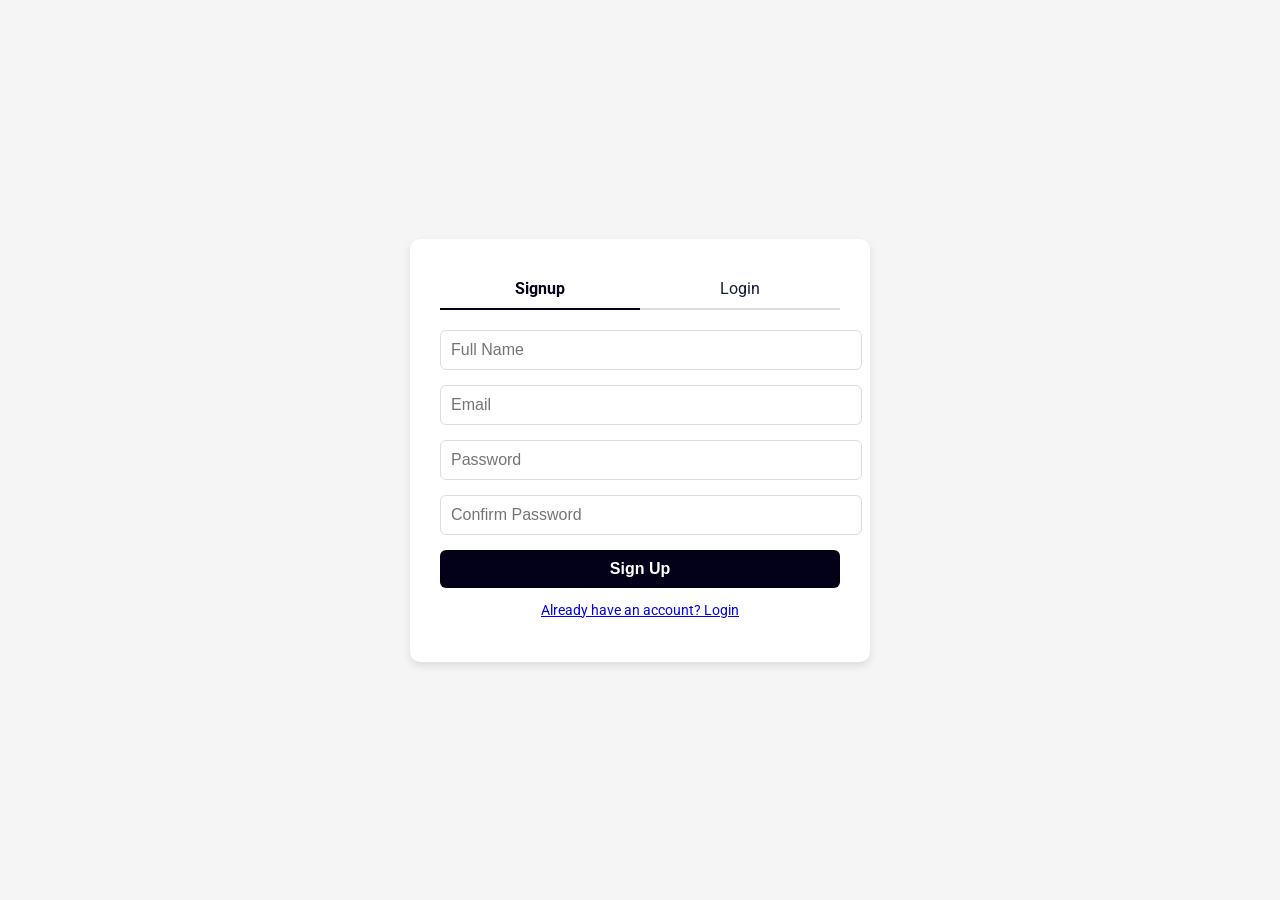
==== ProjektiNeDizajnDheZhvillimUebi2025/loginform.html @ 6a5ddde0 "Add files via upload" ====
<!DOCTYPE html>
<html lang="en">
<head>
    <meta charset="UTF-8">
    <meta name="viewport" content="width=device-width, initial-scale=1.0">
    <title>Signup & Login</title>
    <link href="https://fonts.googleapis.com/css2?family=Roboto:wght@400;500;700&display=swap" rel="stylesheet">
    <style>
        body {
            font-family: 'Roboto', sans-serif;
            margin: 0;
            padding: 0;
            background-color: #f5f5f5;
            color: #121b2f;
            display: flex;
            justify-content: center;
            align-items: center;
            height: 100vh;
        }

        .container {
            background: #fff;
            padding: 30px;
            border-radius: 10px;
            box-shadow: 0 4px 8px rgba(0, 0, 0, 0.1);
            width: 400px;
        }

        .tabs {
            display: flex;
            justify-content: space-between;
            margin-bottom: 20px;
            cursor: pointer;
        }

        .tab {
            padding: 10px 20px;
            text-align: center;
            width: 50%;
            border-bottom: 2px solid #ddd;
        }

        .tab.active {
            border-bottom: 2px solid #03001a;
            font-weight: bold;
            color: #03001a;
        }

        form {
            display: none;
        }

        form.active {
            display: block;
        }

        input {
            width: 100%;
            padding: 10px;
            margin-bottom: 15px;
            border: 1px solid #ddd;
            border-radius: 6px;
            font-size: 16px;
        }

        button {
            width: 100%;
            padding: 10px;
            background-color: #03001a;
            color: #fff;
            border: none;
            border-radius: 6px;
            font-size: 16px;
            font-weight: bold;
            cursor: pointer;
        }

        button:hover {
            background-color: #e5941e;
        }

        .form-footer {
            text-align: center;
            margin-top: 10px;
            font-size: 14px;
            color: #555;
        }
    </style>
</head>
<body>
    <div class="container">
        <!-- Tabs -->
        <div class="tabs">
            <div class="tab active" id="signup-tab">Signup</div>
            <div class="tab" id="login-tab">Login</div>
        </div>

        <!-- Signup Form -->
        <form id="signup-form" class="active">
            <input type="text" placeholder="Full Name" required>
            <input type="email" placeholder="Email" required>
            <input type="password" placeholder="Password" required>
            <input type="password" placeholder="Confirm Password" required>
            <button type="submit">Sign Up</button>
        </form>

        <!-- Login Form -->
        <form id="login-form">
            <input type="email" placeholder="Email" required>
            <input type="password" placeholder="Password" required>
            <a href="signup.html" type="submit"><button>login</button>
        </form>

        <div class="form-footer">
            <p id="footer-text">Already have an account? <a href="#" id="switch-to-login">Login</a></p>
        </div>
    </div>

    <script>
        // Tabs and form switching logic
        const signupTab = document.getElementById('signup-tab');
        const loginTab = document.getElementById('login-tab');
        const signupForm = document.getElementById('signup-form');
        const loginForm = document.getElementById('login-form');
        const footerText = document.getElementById('footer-text');

        signupTab.addEventListener('click', () => {
            signupTab.classList.add('active');
            loginTab.classList.remove('active');
            signupForm.classList.add('active');
            loginForm.classList.remove('active');
            footerText.innerHTML = `Already have an account? <a href="#" id="switch-to-login">Login</a>`;
        });

        loginTab.addEventListener('click', () => {
            loginTab.classList.add('active');
            signupTab.classList.remove('active');
            loginForm.classList.add('active');
            signupForm.classList.remove('active');
            footerText.innerHTML = `Don't have an account? <a href="#" id="switch-to-signup">Sign Up</a>`;
        });
    </script>
</body>
</html>
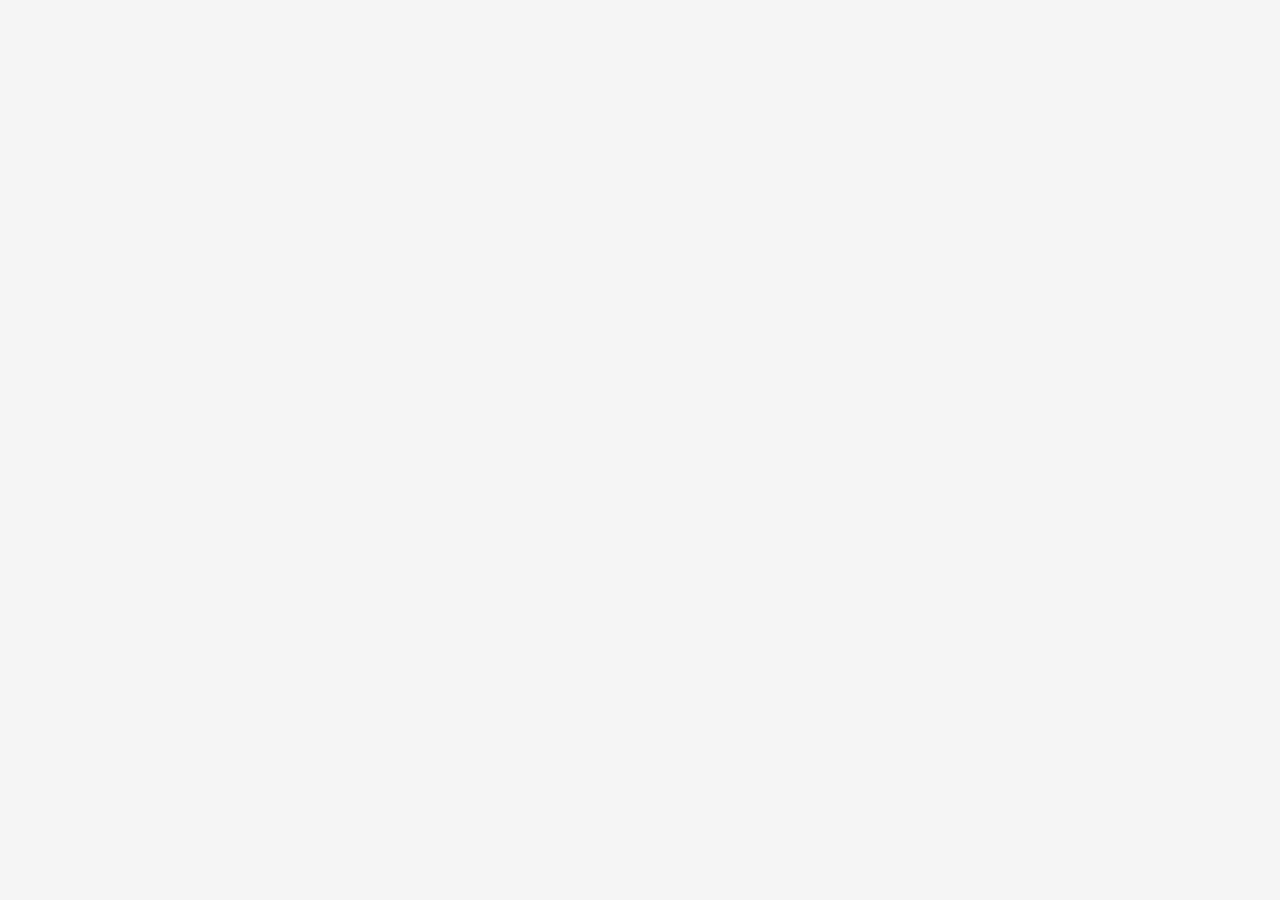
==== commit 2caf26d3: "Update loginform.html" ====
--- a/ProjektiNeDizajnDheZhvillimUebi2025/loginform.html
+++ b/ProjektiNeDizajnDheZhvillimUebi2025/loginform.html
@@ -87,58 +87,4 @@
         }
     </style>
 </head>
-<body>
-    <div class="container">
-        <!-- Tabs -->
-        <div class="tabs">
-            <div class="tab active" id="signup-tab">Signup</div>
-            <div class="tab" id="login-tab">Login</div>
-        </div>
 
-        <!-- Signup Form -->
-        <form id="signup-form" class="active">
-            <input type="text" placeholder="Full Name" required>
-            <input type="email" placeholder="Email" required>
-            <input type="password" placeholder="Password" required>
-            <input type="password" placeholder="Confirm Password" required>
-            <button type="submit">Sign Up</button>
-        </form>
-
-        <!-- Login Form -->
-        <form id="login-form">
-            <input type="email" placeholder="Email" required>
-            <input type="password" placeholder="Password" required>
-            <a href="signup.html" type="submit"><button>login</button>
-        </form>
-
-        <div class="form-footer">
-            <p id="footer-text">Already have an account? <a href="#" id="switch-to-login">Login</a></p>
-        </div>
-    </div>
-
-    <script>
-        // Tabs and form switching logic
-        const signupTab = document.getElementById('signup-tab');
-        const loginTab = document.getElementById('login-tab');
-        const signupForm = document.getElementById('signup-form');
-        const loginForm = document.getElementById('login-form');
-        const footerText = document.getElementById('footer-text');
-
-        signupTab.addEventListener('click', () => {
-            signupTab.classList.add('active');
-            loginTab.classList.remove('active');
-            signupForm.classList.add('active');
-            loginForm.classList.remove('active');
-            footerText.innerHTML = `Already have an account? <a href="#" id="switch-to-login">Login</a>`;
-        });
-
-        loginTab.addEventListener('click', () => {
-            loginTab.classList.add('active');
-            signupTab.classList.remove('active');
-            loginForm.classList.add('active');
-            signupForm.classList.remove('active');
-            footerText.innerHTML = `Don't have an account? <a href="#" id="switch-to-signup">Sign Up</a>`;
-        });
-    </script>
-</body>
-</html>
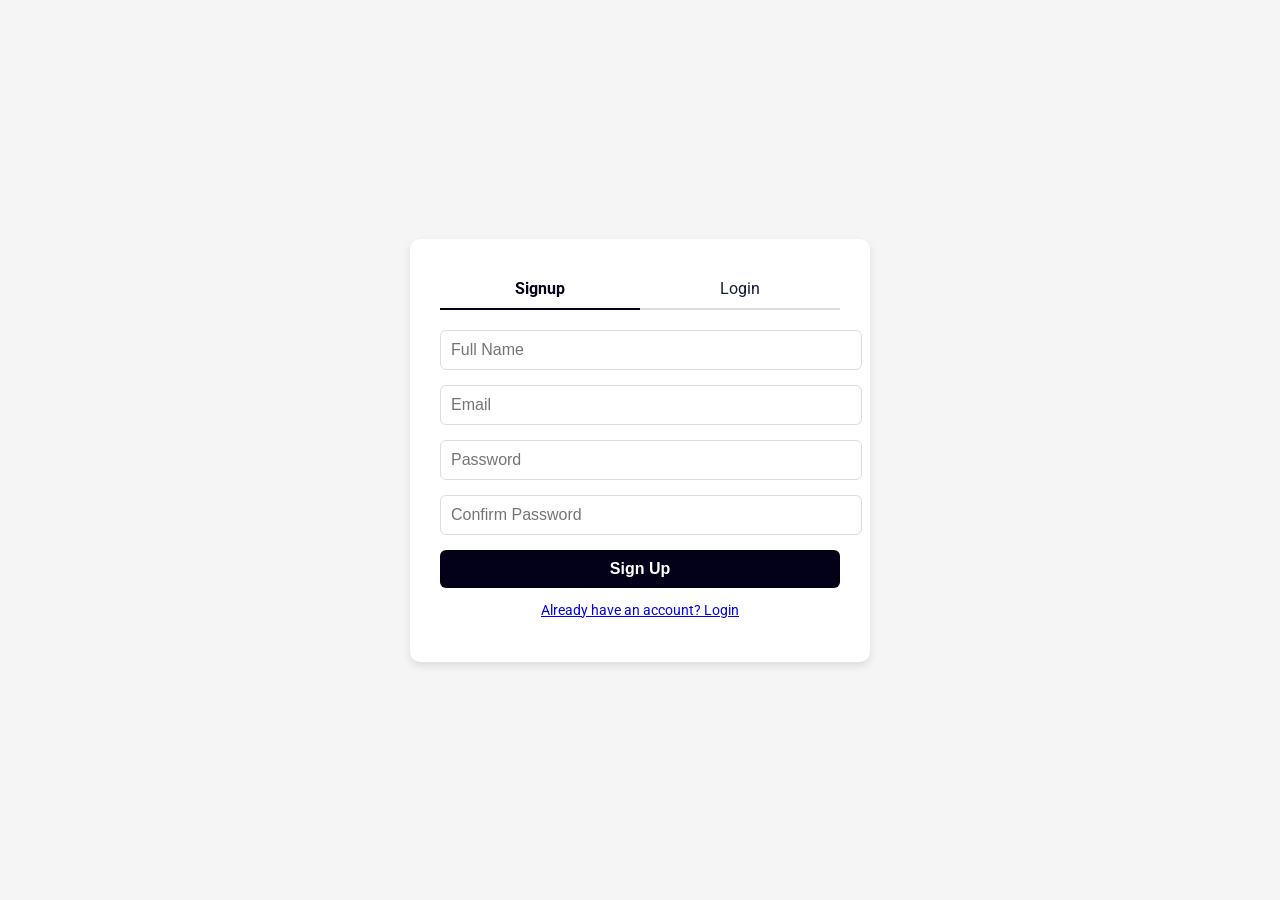
==== commit 98abedb2: "Update loginform.html" ====
--- a/ProjektiNeDizajnDheZhvillimUebi2025/loginform.html
+++ b/ProjektiNeDizajnDheZhvillimUebi2025/loginform.html
@@ -87,4 +87,58 @@
         }
     </style>
 </head>
+<body>
+    <div class="container">
+        <!-- Tabs -->
+        <div class="tabs">
+            <div class="tab active" id="signup-tab">Signup</div>
+            <div class="tab" id="login-tab">Login</div>
+        </div>
 
+        <!-- Signup Form -->
+        <form id="signup-form" class="active">
+            <input type="text" placeholder="Full Name" required>
+            <input type="email" placeholder="Email" required>
+            <input type="password" placeholder="Password" required>
+            <input type="password" placeholder="Confirm Password" required>
+            <button type="submit">Sign Up</button>
+        </form>
+
+        <!-- Login Form -->
+        <form id="login-form">
+            <input type="email" placeholder="Email" required>
+            <input type="password" placeholder="Password" required>
+            <a href="signup.html" type="submit"><button>login</button>
+        </form>
+
+        <div class="form-footer">
+            <p id="footer-text">Already have an account? <a href="#" id="switch-to-login">Login</a></p>
+        </div>
+    </div>
+
+    <script>
+        // Tabs and form switching logic
+        const signupTab = document.getElementById('signup-tab');
+        const loginTab = document.getElementById('login-tab');
+        const signupForm = document.getElementById('signup-form');
+        const loginForm = document.getElementById('login-form');
+        const footerText = document.getElementById('footer-text');
+
+        signupTab.addEventListener('click', () => {
+            signupTab.classList.add('active');
+            loginTab.classList.remove('active');
+            signupForm.classList.add('active');
+            loginForm.classList.remove('active');
+            footerText.innerHTML = `Already have an account? <a href="#" id="switch-to-login">Login</a>`;
+        });
+
+        loginTab.addEventListener('click', () => {
+            loginTab.classList.add('active');
+            signupTab.classList.remove('active');
+            loginForm.classList.add('active');
+            signupForm.classList.remove('active');
+            footerText.innerHTML = `Don't have an account? <a href="#" id="switch-to-signup">Sign Up</a>`;
+        });
+    </script>
+</body>
+</html>
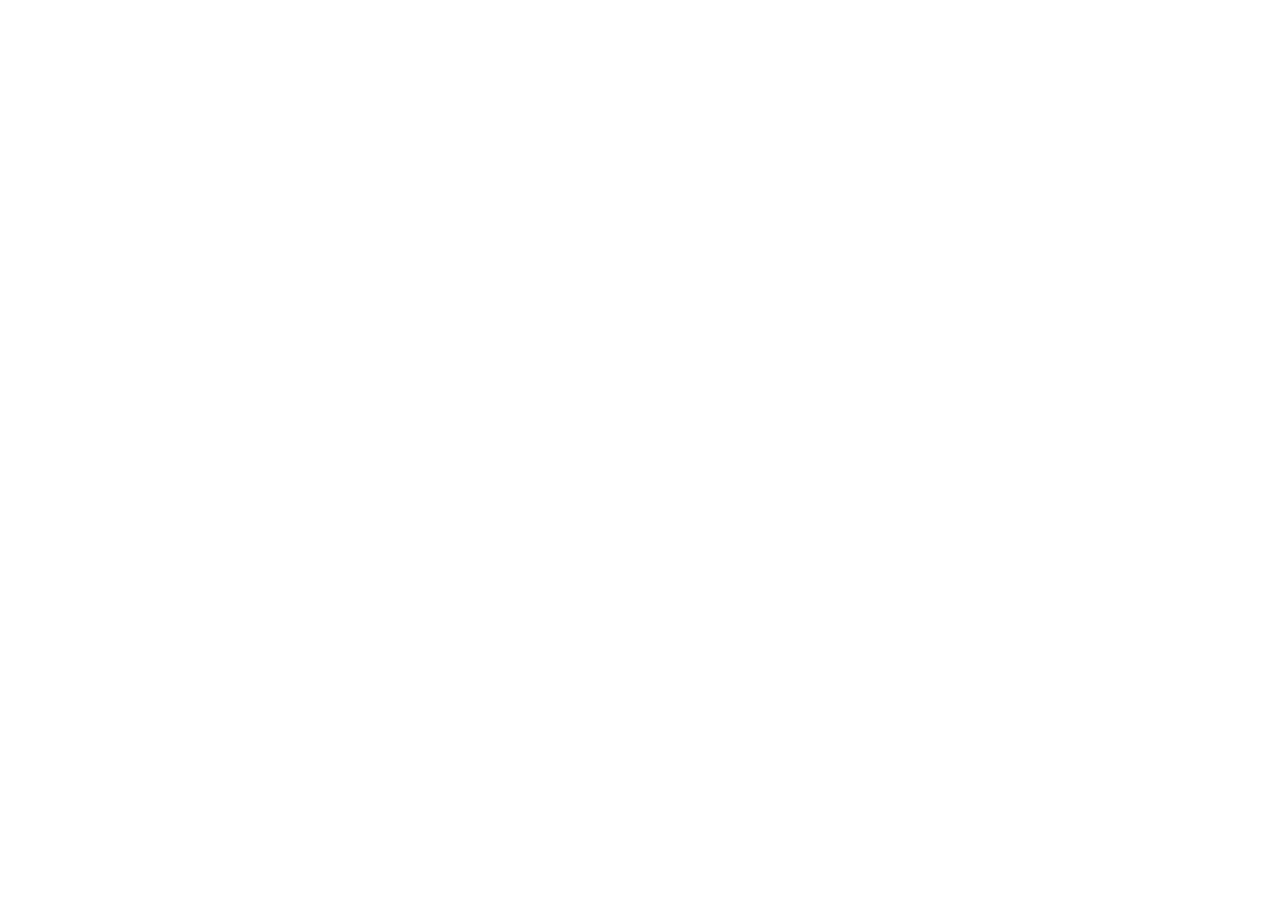
==== commit 66cd6c62: "Update loginform.html" ====
--- a/ProjektiNeDizajnDheZhvillimUebi2025/loginform.html
+++ b/ProjektiNeDizajnDheZhvillimUebi2025/loginform.html
@@ -6,87 +6,7 @@
     <title>Signup & Login</title>
     <link href="https://fonts.googleapis.com/css2?family=Roboto:wght@400;500;700&display=swap" rel="stylesheet">
     <style>
-        body {
-            font-family: 'Roboto', sans-serif;
-            margin: 0;
-            padding: 0;
-            background-color: #f5f5f5;
-            color: #121b2f;
-            display: flex;
-            justify-content: center;
-            align-items: center;
-            height: 100vh;
-        }
-
-        .container {
-            background: #fff;
-            padding: 30px;
-            border-radius: 10px;
-            box-shadow: 0 4px 8px rgba(0, 0, 0, 0.1);
-            width: 400px;
-        }
-
-        .tabs {
-            display: flex;
-            justify-content: space-between;
-            margin-bottom: 20px;
-            cursor: pointer;
-        }
-
-        .tab {
-            padding: 10px 20px;
-            text-align: center;
-            width: 50%;
-            border-bottom: 2px solid #ddd;
-        }
-
-        .tab.active {
-            border-bottom: 2px solid #03001a;
-            font-weight: bold;
-            color: #03001a;
-        }
-
-        form {
-            display: none;
-        }
-
-        form.active {
-            display: block;
-        }
-
-        input {
-            width: 100%;
-            padding: 10px;
-            margin-bottom: 15px;
-            border: 1px solid #ddd;
-            border-radius: 6px;
-            font-size: 16px;
-        }
-
-        button {
-            width: 100%;
-            padding: 10px;
-            background-color: #03001a;
-            color: #fff;
-            border: none;
-            border-radius: 6px;
-            font-size: 16px;
-            font-weight: bold;
-            cursor: pointer;
-        }
-
-        button:hover {
-            background-color: #e5941e;
-        }
-
-        .form-footer {
-            text-align: center;
-            margin-top: 10px;
-            font-size: 14px;
-            color: #555;
-        }
-    </style>
-</head>
+      
 <body>
     <div class="container">
         <!-- Tabs -->
@@ -94,7 +14,6 @@
             <div class="tab active" id="signup-tab">Signup</div>
             <div class="tab" id="login-tab">Login</div>
         </div>
-
         <!-- Signup Form -->
         <form id="signup-form" class="active">
             <input type="text" placeholder="Full Name" required>
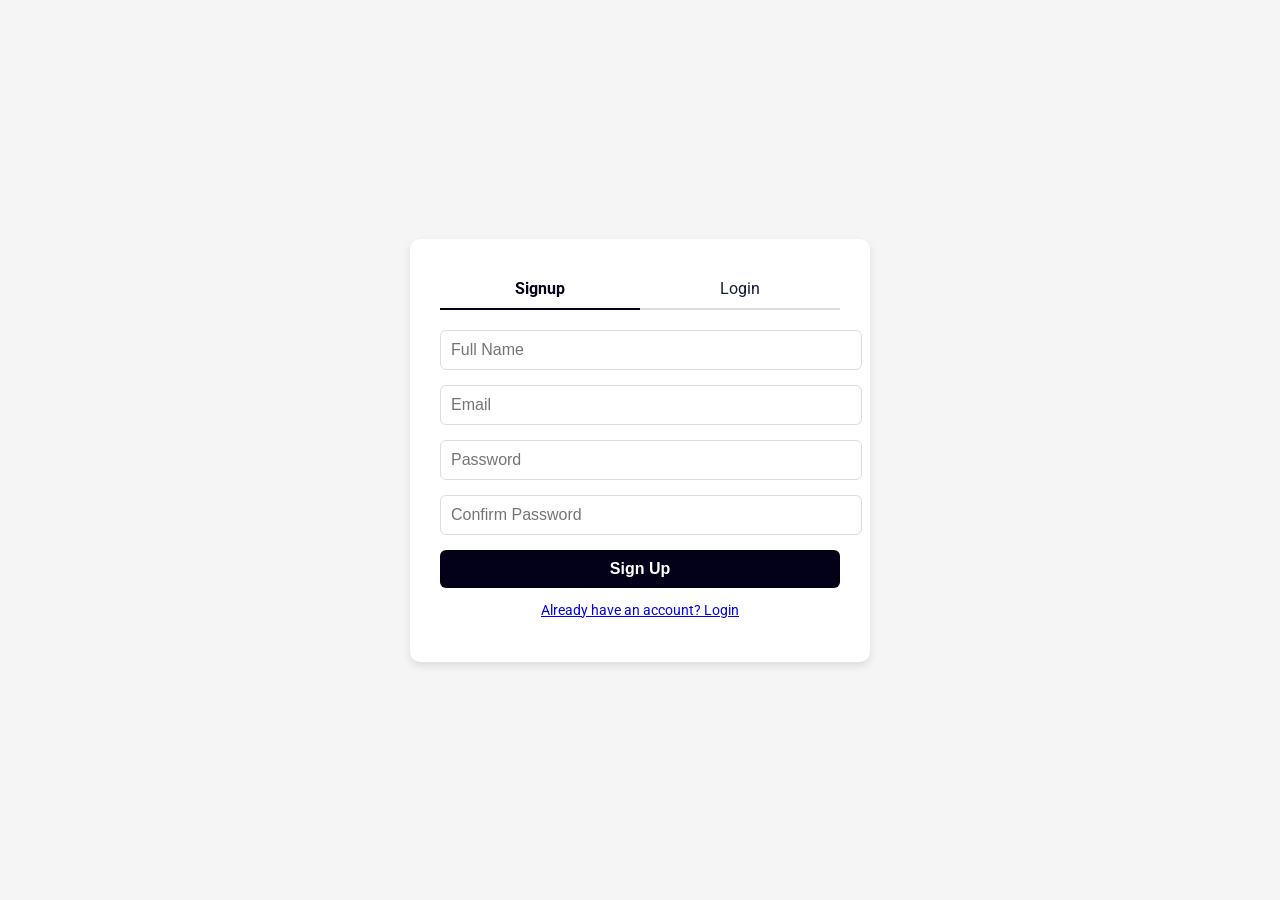
==== commit 4e84205d: "Update loginform.html" ====
--- a/ProjektiNeDizajnDheZhvillimUebi2025/loginform.html
+++ b/ProjektiNeDizajnDheZhvillimUebi2025/loginform.html
@@ -6,7 +6,87 @@
     <title>Signup & Login</title>
     <link href="https://fonts.googleapis.com/css2?family=Roboto:wght@400;500;700&display=swap" rel="stylesheet">
     <style>
-      
+      body {
+            font-family: 'Roboto', sans-serif;
+            margin: 0;
+            padding: 0;
+            background-color: #f5f5f5;
+            color: #121b2f;
+            display: flex;
+            justify-content: center;
+            align-items: center;
+            height: 100vh;
+        }
+
+        .container {
+            background: #fff;
+            padding: 30px;
+            border-radius: 10px;
+            box-shadow: 0 4px 8px rgba(0, 0, 0, 0.1);
+            width: 400px;
+        }
+
+        .tabs {
+            display: flex;
+            justify-content: space-between;
+            margin-bottom: 20px;
+            cursor: pointer;
+        }
+
+        .tab {
+            padding: 10px 20px;
+            text-align: center;
+            width: 50%;
+            border-bottom: 2px solid #ddd;
+        }
+
+        .tab.active {
+            border-bottom: 2px solid #03001a;
+            font-weight: bold;
+            color: #03001a;
+        }
+
+        form {
+            display: none;
+        }
+
+        form.active {
+            display: block;
+        }
+
+        input {
+            width: 100%;
+            padding: 10px;
+            margin-bottom: 15px;
+            border: 1px solid #ddd;
+            border-radius: 6px;
+            font-size: 16px;
+        }
+
+        button {
+            width: 100%;
+            padding: 10px;
+            background-color: #03001a;
+            color: #fff;
+            border: none;
+            border-radius: 6px;
+            font-size: 16px;
+            font-weight: bold;
+            cursor: pointer;
+        }
+
+        button:hover {
+            background-color: #e5941e;
+        }
+
+        .form-footer {
+            text-align: center;
+            margin-top: 10px;
+            font-size: 14px;
+            color: #555;
+        }
+    </style>
+</head>
 <body>
     <div class="container">
         <!-- Tabs -->
